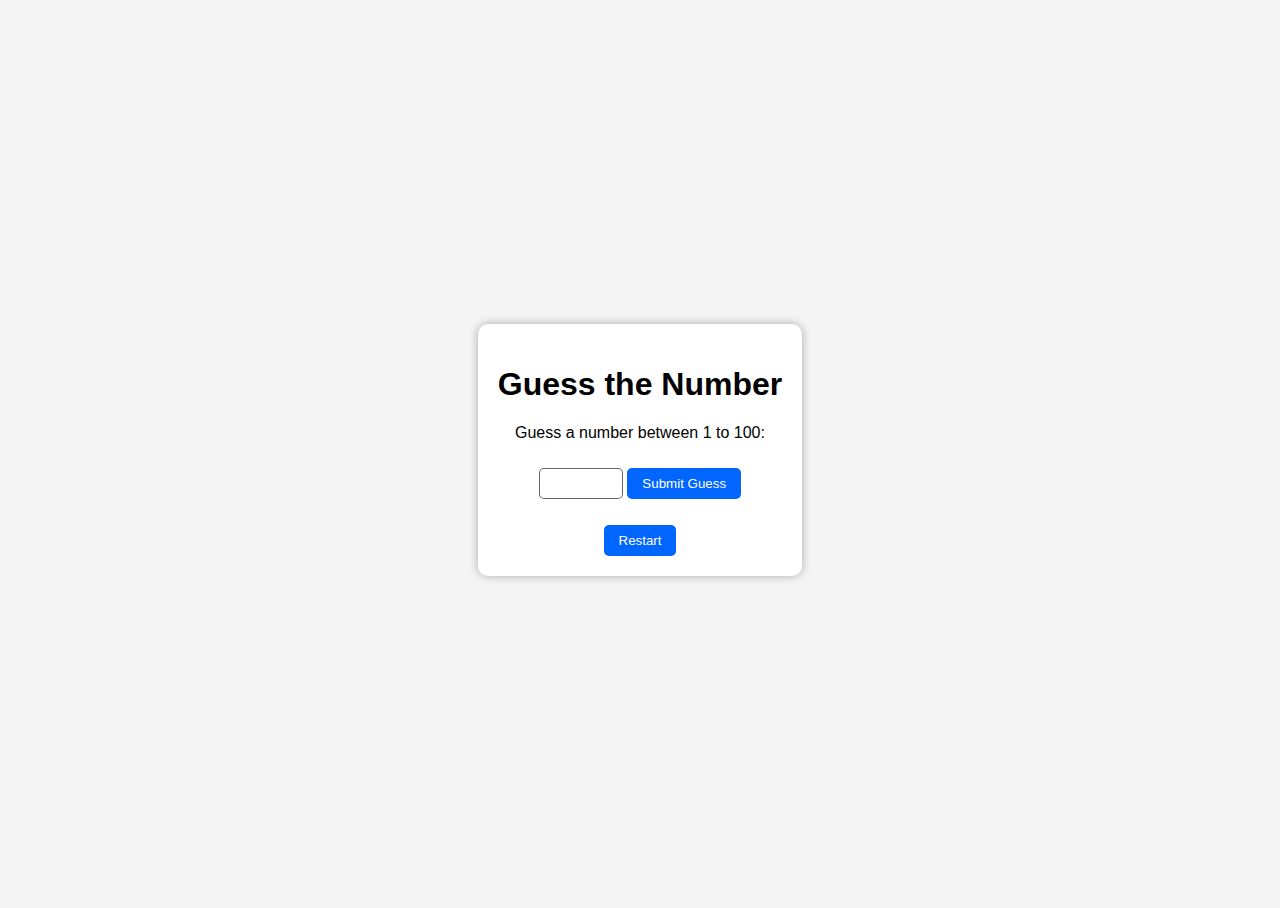
==== Guessthenumber/index.html @ 02e536aa "Add: Adding first game- Guess the number" ====
<!DOCTYPE html>
<html lang="en">
  <head>
    <title>Guess the Number</title>
    <meta chartset="UTF-8" />
    <meta name="viewport" content="width=device-width" , initial-scale="1.0" />

    <link rel="stylesheet" href="styles.css" />
  </head>

  <body>
    <div class="game-container">
      <h1>Guess the Number</h1>
      <p>Guess a number between 1 to 100:</p>

      <input type="number" id="userGuess" min="1" max="100" />
      <button onclick="checkGuess()">Submit Guess</button>
      <p id="message"></p>
      <button onclick="restartGame()">Restart</button>
    </div>

    <script src="script.js"></script>
  </body>
</html>
---- Guessthenumber/styles.css ----
body{
  font-family: Arial, sans-serif;
  display:flex;
  justify-content: center;
  align-items:center;
  height:100vh;
  background-color: rgb(244, 244, 244);
  margin-top:0;
}

.game-container{
  text-align:center;
  background-color: rgb(255, 255, 255);
  padding: 20px;
  border-radius: 10px;
  box-shadow: 0 0 10px rgba(0, 0, 0, 0.3);
}

button{
  margin-top: 10px;
  padding: 8px 15px;
  border:none;
  background-color: rgb(0, 102, 255);
  color: rgb(255, 255, 255);
  border-radius: 5px;
  cursor:pointer;
}

button:hover{
  background-color:  rgba(0, 102, 255, 0.9);
}

input{
  padding: 7px 13px;
  border:1px solid rgba(0,0,0, 0.6);
  border-radius: 5px;
  width:auto;
}
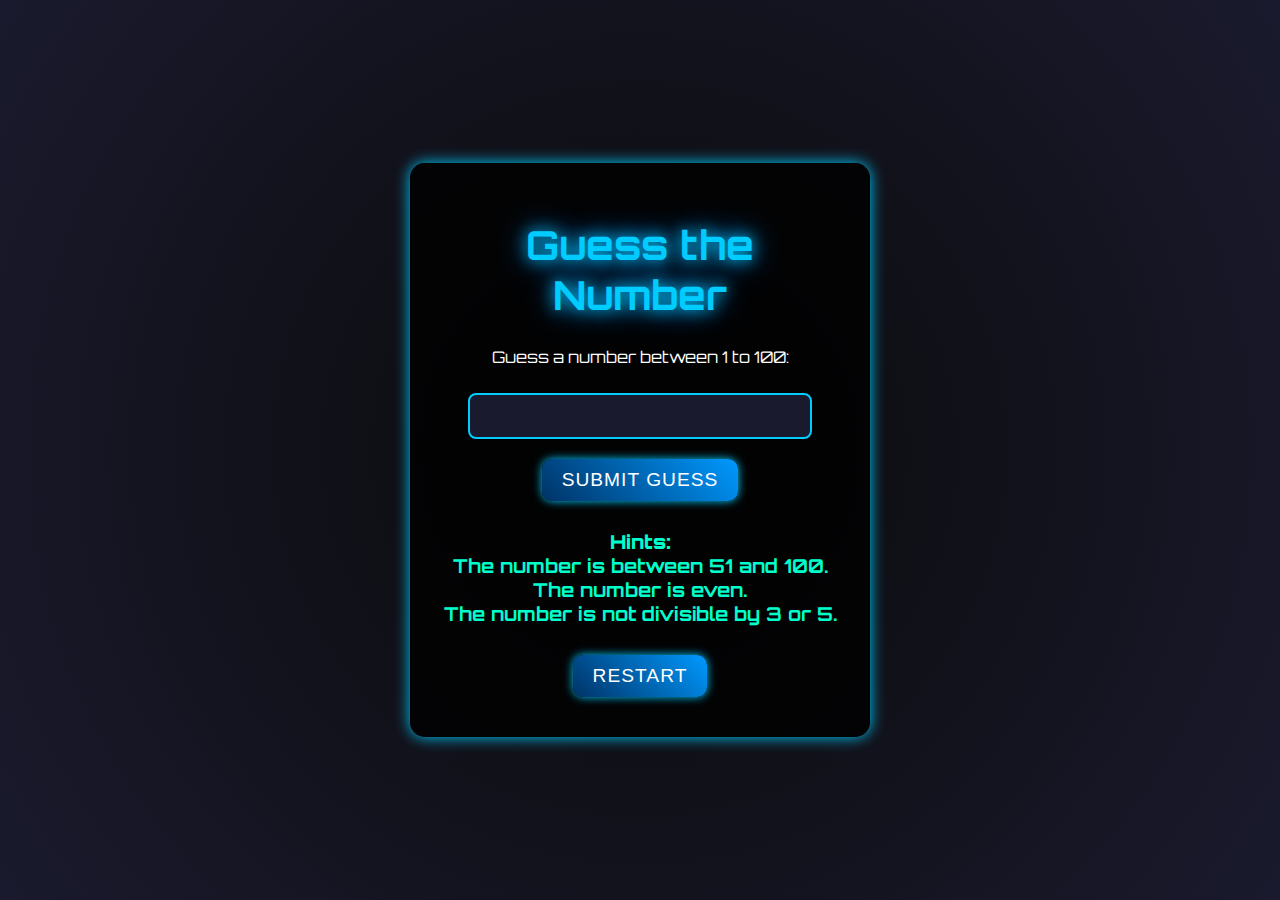
==== commit d2774eee: "update: styles and features in game1" ====
--- a/Guessthenumber/index.html
+++ b/Guessthenumber/index.html
@@ -2,9 +2,8 @@
 <html lang="en">
   <head>
     <title>Guess the Number</title>
-    <meta chartset="UTF-8" />
-    <meta name="viewport" content="width=device-width" , initial-scale="1.0" />
-
+    <meta charset="UTF-8" />
+    <meta name="viewport" content="width=device-width, initial-scale=1.0" />
     <link rel="stylesheet" href="styles.css" />
   </head>
 
@@ -16,6 +15,7 @@
       <input type="number" id="userGuess" min="1" max="100" />
       <button onclick="checkGuess()">Submit Guess</button>
       <p id="message"></p>
+      <p id="hints"></p>
       <button onclick="restartGame()">Restart</button>
     </div>
 
--- a/Guessthenumber/styles.css
+++ b/Guessthenumber/styles.css
@@ -1,38 +1,80 @@
-body{
-  font-family: Arial, sans-serif;
-  display:flex;
-  justify-content: center;
-  align-items:center;
-  height:100vh;
-  background-color: rgb(244, 244, 244);
-  margin-top:0;
+@import url('https://fonts.googleapis.com/css2?family=Orbitron:wght@400;700&display=swap');
+
+body {
+    font-family: 'Orbitron', sans-serif;
+    background: radial-gradient(circle, #0a0a0a, #1a1a2e);
+    color: rgb(255, 255, 255);
+    text-align: center;
+    margin: 0;
+    padding: 0;
+    display: flex;
+    justify-content: center;
+    align-items: center;
+    height: 100vh;
 }
 
-.game-container{
-  text-align:center;
-  background-color: rgb(255, 255, 255);
-  padding: 20px;
-  border-radius: 10px;
-  box-shadow: 0 0 10px rgba(0, 0, 0, 0.3);
+.game-container {
+    background: rgba(0, 0, 0, 0.8);
+    padding: 30px;
+    border-radius: 15px;
+    box-shadow: 0 0 15px rgb(0, 204, 255);
+    width: 90%;
+    max-width: 400px;
 }
 
-button{
-  margin-top: 10px;
-  padding: 8px 15px;
-  border:none;
-  background-color: rgb(0, 102, 255);
-  color: rgb(255, 255, 255);
-  border-radius: 5px;
-  cursor:pointer;
+h1 {
+    font-size: 2.5rem;
+    color: rgb(0, 204, 255);
+    text-shadow: 0 0 15px rgb(0, 204, 255), 0 0 30px rgb(0, 136, 255);;
 }
 
-button:hover{
-  background-color:  rgba(0, 102, 255, 0.9);
+input {
+    width: 80%;
+    padding: 10px;
+    font-size: 1.2rem;
+    border-radius: 8px;
+    border: 2px solid rgb(0, 204, 255);;
+    background: rgb(26, 26, 46);;
+    color: rgb(255, 255, 255);;
+    text-align: center;
+    margin: 10px 0;
 }
 
-input{
-  padding: 7px 13px;
-  border:1px solid rgba(0,0,0, 0.6);
-  border-radius: 5px;
-  width:auto;
-}+button {
+    font-size: 1.2rem;
+    padding: 10px 20px;
+    margin: 10px;
+    cursor: pointer;
+    color: rgb(255, 255, 255);
+    background: linear-gradient(45deg, rgb(0, 51, 102), rgb(0, 153, 255));
+    border: none;
+    border-radius: 10px;
+    text-transform: uppercase;
+    letter-spacing: 1px;
+    transition: 0.4s ease-in-out;
+    box-shadow: 0 0 10px rgb(0, 204, 255);
+}
+
+button:hover {
+    transform: scale(1.1);
+    box-shadow: 0 0 20px rgb(0, 204, 255);
+}
+
+#message, #hints {
+    font-size: 1.2rem;
+    font-weight: bold;
+    margin-top: 15px;
+    color: rgb(0, 255, 204);
+}
+
+@media (max-width: 600px) {
+    h1 {
+        font-size: 2rem;
+    }
+    input {
+        font-size: 1rem;
+    }
+    button {
+        font-size: 1rem;
+    }
+}
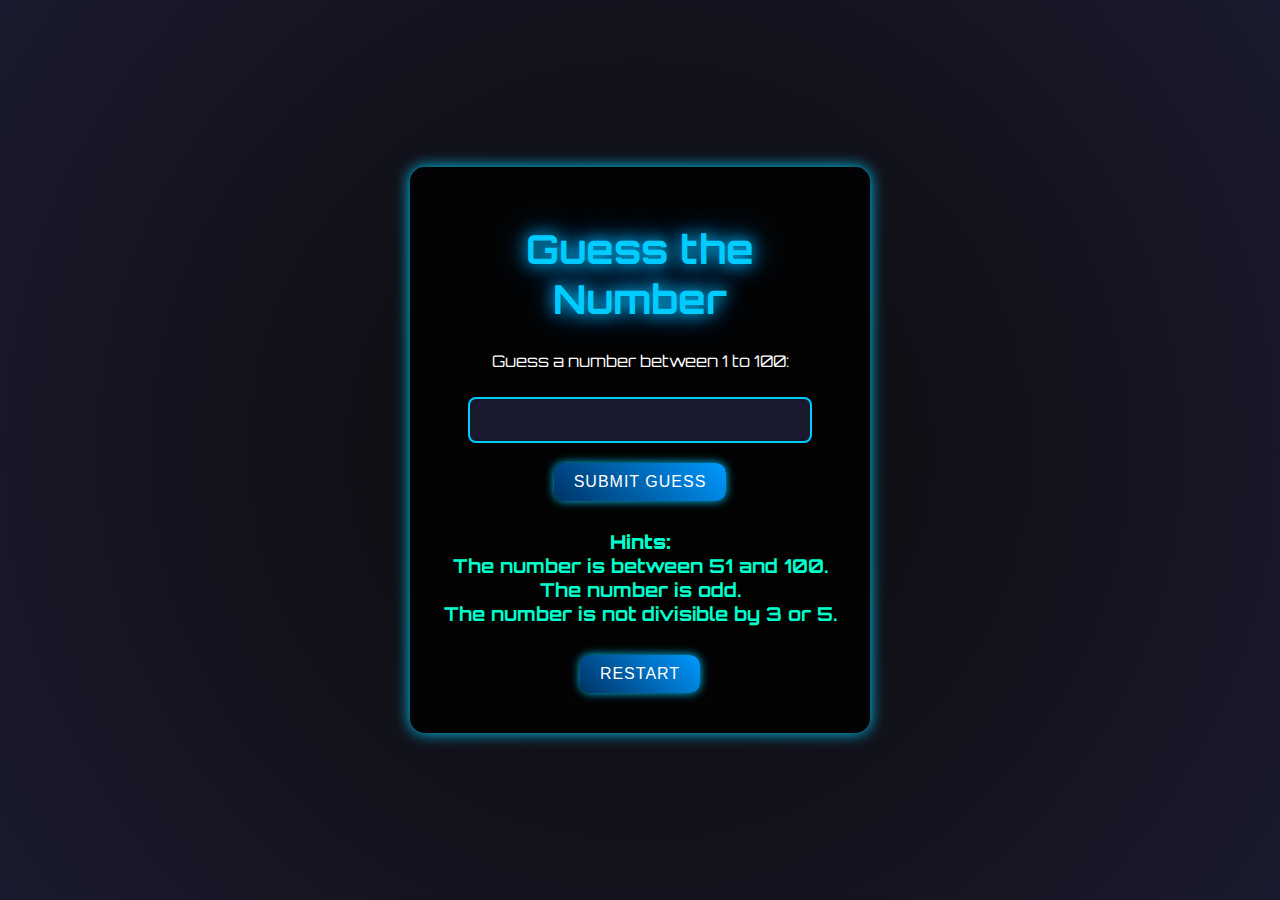
==== commit f91308c5: "update: verifying  game1" ====
--- a/Guessthenumber/index.html
+++ b/Guessthenumber/index.html
@@ -16,7 +16,10 @@
       <button onclick="checkGuess()">Submit Guess</button>
       <p id="message"></p>
       <p id="hints"></p>
-      <button onclick="restartGame()">Restart</button>
+
+      <div class="buttons">
+        <button onclick="restartGame()">Restart</button>
+      </div>
     </div>
 
     <script src="script.js"></script>
--- a/Guessthenumber/styles.css
+++ b/Guessthenumber/styles.css
@@ -40,8 +40,15 @@
     margin: 10px 0;
 }
 
+.buttons{
+    display: flex;
+    flex-direction: row;
+    justify-content: center;
+    align-items: center;
+}
+
 button {
-    font-size: 1.2rem;
+    font-size: 1rem;
     padding: 10px 20px;
     margin: 10px;
     cursor: pointer;
@@ -53,6 +60,7 @@
     letter-spacing: 1px;
     transition: 0.4s ease-in-out;
     box-shadow: 0 0 10px rgb(0, 204, 255);
+
 }
 
 button:hover {
